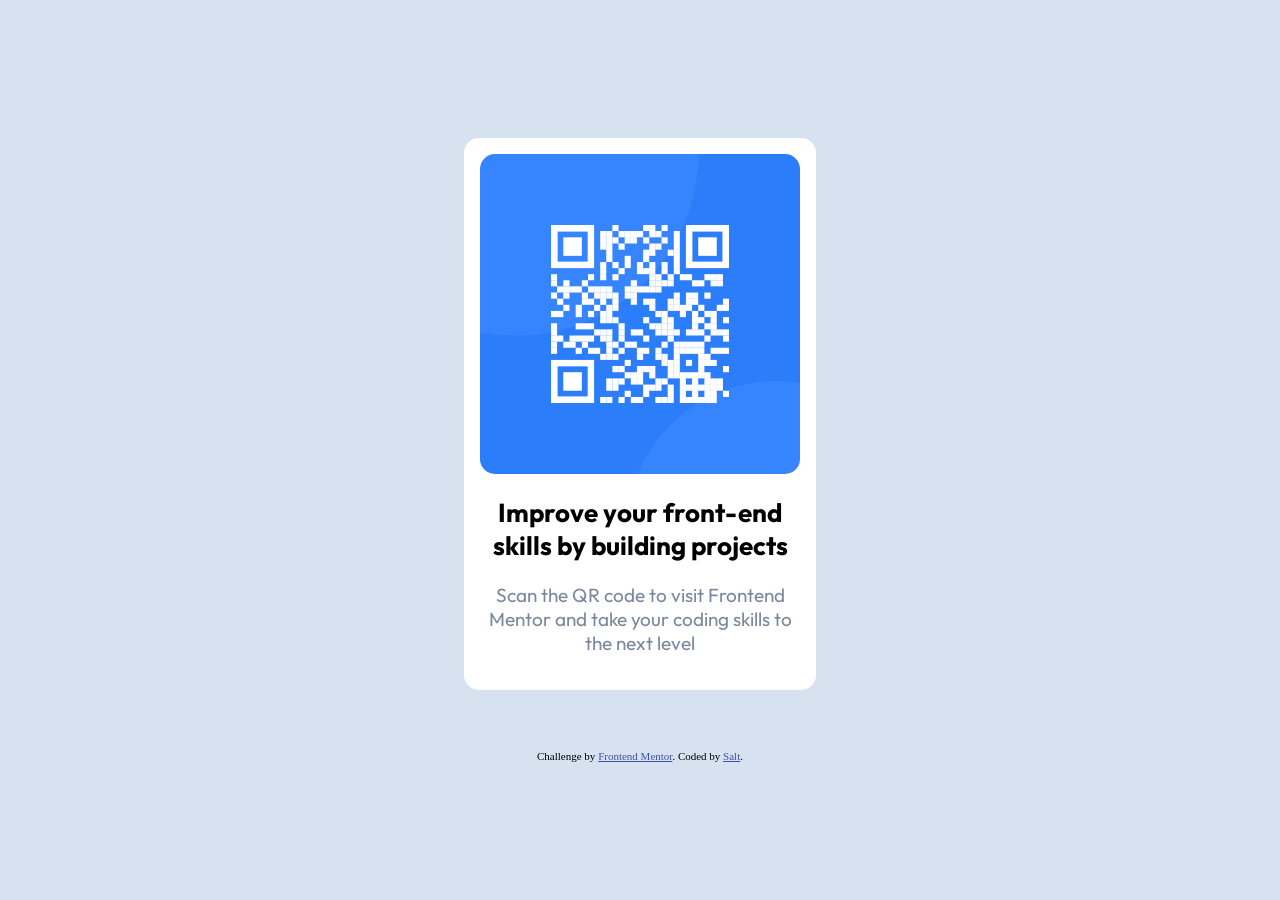
==== index.html @ 14483720 "add all files" ====
<!DOCTYPE html>
<html lang="en">
<head>
  <meta charset="UTF-8">
  <meta name="viewport" content="width=device-width, initial-scale=1.0"> <!-- displays site properly based on user's device -->

  <link rel="icon" type="image/png" sizes="32x32" href="./images/favicon-32x32.png">
  
  <title>Frontend Mentor | QR code component</title>
   <link rel="stylesheet" href="style.css">
   <link rel="stylesheet" href="https://fonts.googleapis.com/css2?family=Outfit:wght@400;700&display=swap">
</head>
<body>
  <div class="card">
    <img 
     class="QR-code"
     src="images/image-qr-code.png"
     alt="QR-code"
    />
    <h2>
      Improve your front-end skills by building projects
    </h2>
    <p>
      Scan the QR code to visit Frontend Mentor and take your coding skills to the next level
    </p>
  </div>
  
  <div class="attribution">
    Challenge by <a href="https://www.frontendmentor.io?ref=challenge" target="_blank">Frontend Mentor</a>. 
    Coded by <a href="https://github.com/salt8210/FrontendMentor_QR">Salt</a>.
  </div>
</body>
</html>
---- style.css ----
/* style.cssを記載 */


/* 共通はここに記載 */
body{
    /* レイアウト */
    display: flex; /* 子要素=bodyないのパーツのレイアウトを指定する */
    flex-direction: column; /* 子要素を縦並びにする */
    justify-content: center; /* 縦中央 */
    align-items: center; /* 横中央 */
    min-height: 100vh;
    margin: 0;
    /* サイズ・余白 */
    width: 100%;
    /* 色 */
    background-color:hsl(212, 45%, 89%);
    /* テキスト */
    text-align: center;
}

/* 各項目のみの時は以下に記載 */
/* 大枠→各パーツの順、画面上の配置→どんな箱→どう見える→文字どうなってると上から読めるように書く */
.card{
    /* レイアウト */
    /* サイズ・余白 */
    max-width: 320px; 
    padding: 16px;
    border-radius: 15px;
    /* 色 */
    background-color:white;
    /* テキスト */
    font-family: "Outfit", sans-serif;
}

.QR-code{
    /* レイアウト */
    /* サイズ・余白 */
    width: 100%;
    display: block;
    margin: 0 auto;
    border-radius: 15px;
    /* 色 */
    /* テキスト */
}

h2{
    /* レイアウト */
    /* サイズ・余白 */
    /* 色 */
    /* テキスト */
    font-size: 26px;
}

p{
    /* レイアウト */
    /* サイズ・余白 */
    /* 色 */
    color: hsl(220, 15%, 55%);
    /* テキスト */
    font-size: 19px;
}

.attribution {
    /* レイアウト */
    /* サイズ・余白 */
    margin-top: 60px;
    /* 色 */ 
    /* テキスト */
    font-size: 11px; 
}

.attribution a { 
    /* レイアウト */
    /* サイズ・余白 */
    /* 色 */
    color: hsl(228, 45%, 44%); 
    /* テキスト */
}
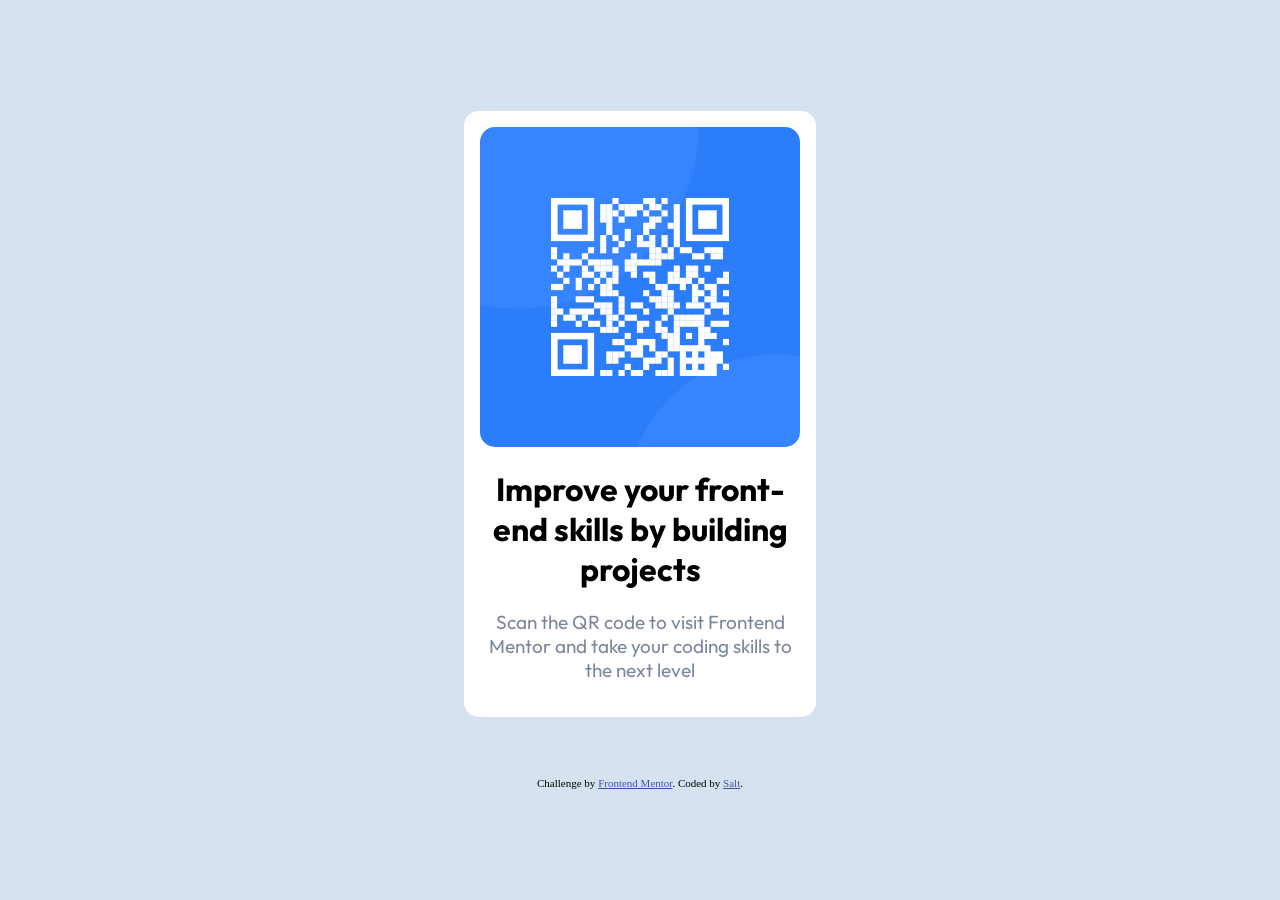
==== commit c8a1c2dd: "Add:<main><h1>" ====
--- a/index.html
+++ b/index.html
@@ -2,7 +2,7 @@
 <html lang="en">
 <head>
   <meta charset="UTF-8">
-  <meta name="viewport" content="width=device-width, initial-scale=1.0"> <!-- displays site properly based on user's device -->
+  <meta name="viewport" content="width=device-width, initial-scale=1.0"> 
 
   <link rel="icon" type="image/png" sizes="32x32" href="./images/favicon-32x32.png">
   
@@ -11,23 +11,25 @@
    <link rel="stylesheet" href="https://fonts.googleapis.com/css2?family=Outfit:wght@400;700&display=swap">
 </head>
 <body>
-  <div class="card">
-    <img 
+  <main>
+   <div class="card">
+     <img 
      class="QR-code"
      src="images/image-qr-code.png"
      alt="QR-code"
-    />
-    <h2>
-      Improve your front-end skills by building projects
-    </h2>
-    <p>
-      Scan the QR code to visit Frontend Mentor and take your coding skills to the next level
-    </p>
-  </div>
+     />
+     <h1>
+       Improve your front-end skills by building projects
+     </h1>
+     <p>
+       Scan the QR code to visit Frontend Mentor and take your coding skills to the next level
+     </p>
+   </div>
   
-  <div class="attribution">
-    Challenge by <a href="https://www.frontendmentor.io?ref=challenge" target="_blank">Frontend Mentor</a>. 
-    Coded by <a href="https://github.com/salt8210/FrontendMentor_QR">Salt</a>.
-  </div>
+   <div class="attribution">
+     Challenge by <a href="https://www.frontendmentor.io?ref=challenge">Frontend Mentor</a>. 
+     Coded by <a href="https://github.com/salt8210/FrontendMentor_QR">Salt</a>.
+   </div>
+  </main>
 </body>
 </html>
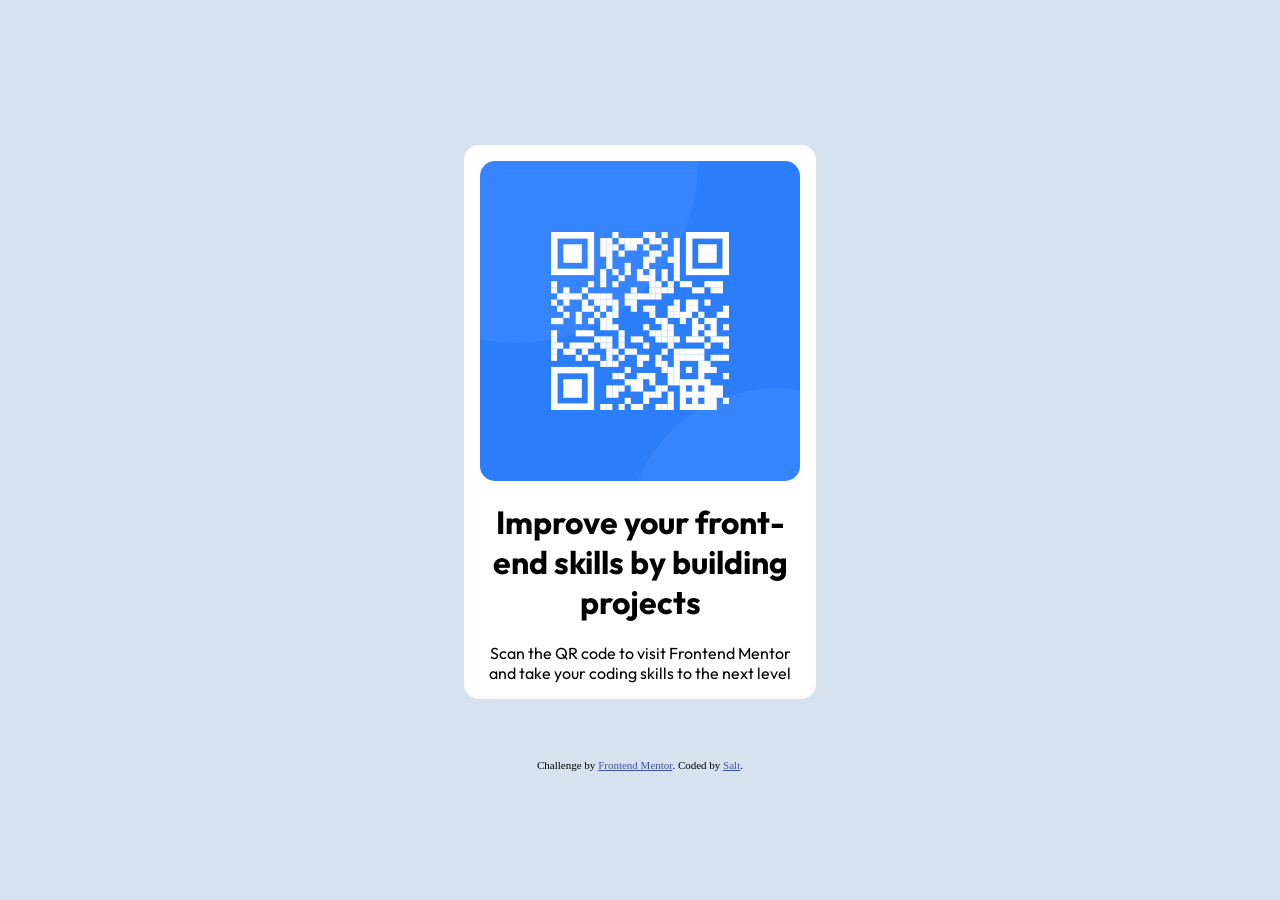
==== commit 90355c61: "Fix:<figure><figcaption>" ====
--- a/index.html
+++ b/index.html
@@ -12,7 +12,7 @@
 </head>
 <body>
   <main>
-   <div class="card">
+   <figure class="card">
      <img 
      class="QR-code"
      src="images/image-qr-code.png"
@@ -21,15 +21,15 @@
      <h1>
        Improve your front-end skills by building projects
      </h1>
-     <p>
+     <figcaptionp>
        Scan the QR code to visit Frontend Mentor and take your coding skills to the next level
-     </p>
-   </div>
+     </figcaption>
+   </figure>
   
-   <div class="attribution">
+   <footer class="attribution"> 
      Challenge by <a href="https://www.frontendmentor.io?ref=challenge">Frontend Mentor</a>. 
      Coded by <a href="https://github.com/salt8210/FrontendMentor_QR">Salt</a>.
-   </div>
+   </footer>
   </main>
 </body>
 </html>
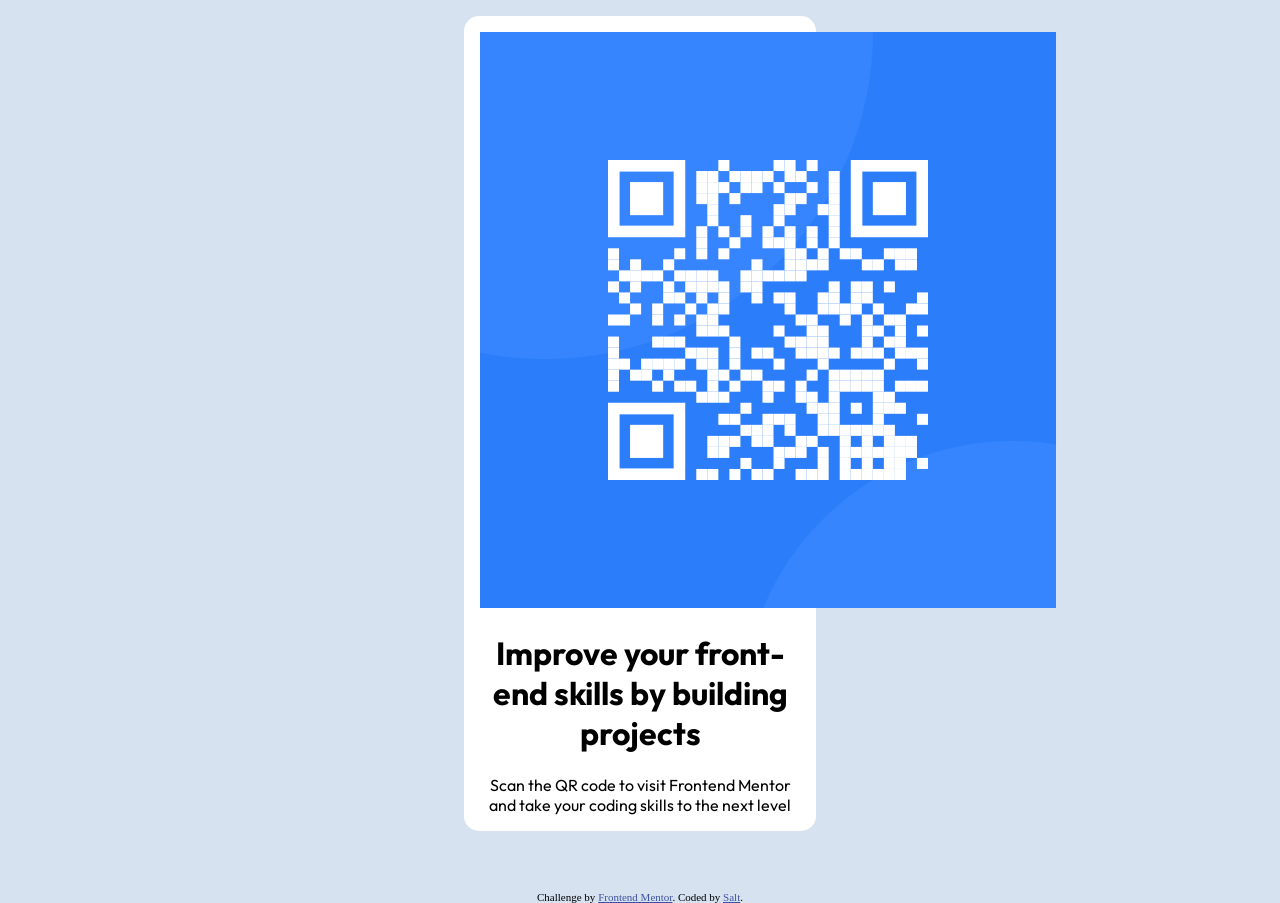
==== commit cd680339: "Fix:QR-code to qr-code" ====
--- a/index.html
+++ b/index.html
@@ -14,9 +14,9 @@
   <main>
    <figure class="card">
      <img 
-     class="QR-code"
+     class="qr-code"
      src="images/image-qr-code.png"
-     alt="QR-code"
+     alt="qr-code"
      />
      <h1>
        Improve your front-end skills by building projects
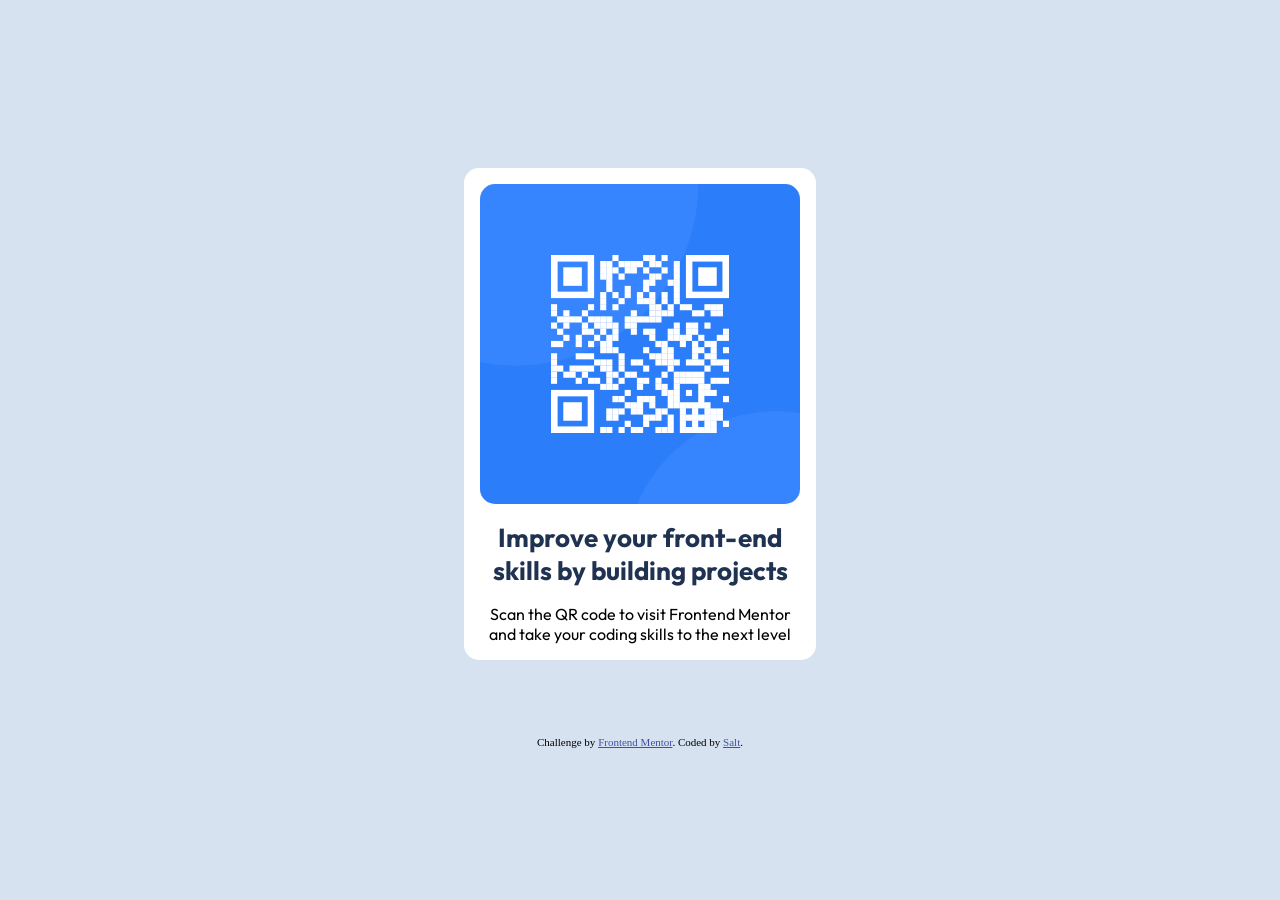
==== commit a0e140ee: "Fix:remove the fotter from main" ====
--- a/index.html
+++ b/index.html
@@ -25,11 +25,10 @@
        Scan the QR code to visit Frontend Mentor and take your coding skills to the next level
      </figcaption>
    </figure>
-  
-   <footer class="attribution"> 
-     Challenge by <a href="https://www.frontendmentor.io?ref=challenge">Frontend Mentor</a>. 
-     Coded by <a href="https://github.com/salt8210/FrontendMentor_QR">Salt</a>.
-   </footer>
   </main>
+  <footer class="attribution"> 
+    Challenge by <a href="https://www.frontendmentor.io?ref=challenge">Frontend Mentor</a>. 
+    Coded by <a href="https://github.com/salt8210/FrontendMentor_QR">Salt</a>.
+  </footer>
 </body>
 </html>
--- a/style.css
+++ b/style.css
@@ -4,7 +4,7 @@
 /* 共通はここに記載 */
 body{
     /* レイアウト */
-    display: flex; /* 子要素=bodyないのパーツのレイアウトを指定する */
+    display: flex; /* 子要素=body内のパーツのレイアウトを指定する */
     flex-direction: column; /* 子要素を縦並びにする */
     justify-content: center; /* 縦中央 */
     align-items: center; /* 横中央 */
@@ -32,7 +32,7 @@
     font-family: "Outfit", sans-serif;
 }
 
-.QR-code{
+.card .qr-code{
     /* レイアウト */
     /* サイズ・余白 */
     width: 100%;
@@ -43,15 +43,16 @@
     /* テキスト */
 }
 
-h2{
+.card h1{
     /* レイアウト */
     /* サイズ・余白 */
     /* 色 */
+    color: hsl(218, 44%, 22%);
     /* テキスト */
     font-size: 26px;
 }
 
-p{
+.card figcaption{
     /* レイアウト */
     /* サイズ・余白 */
     /* 色 */
